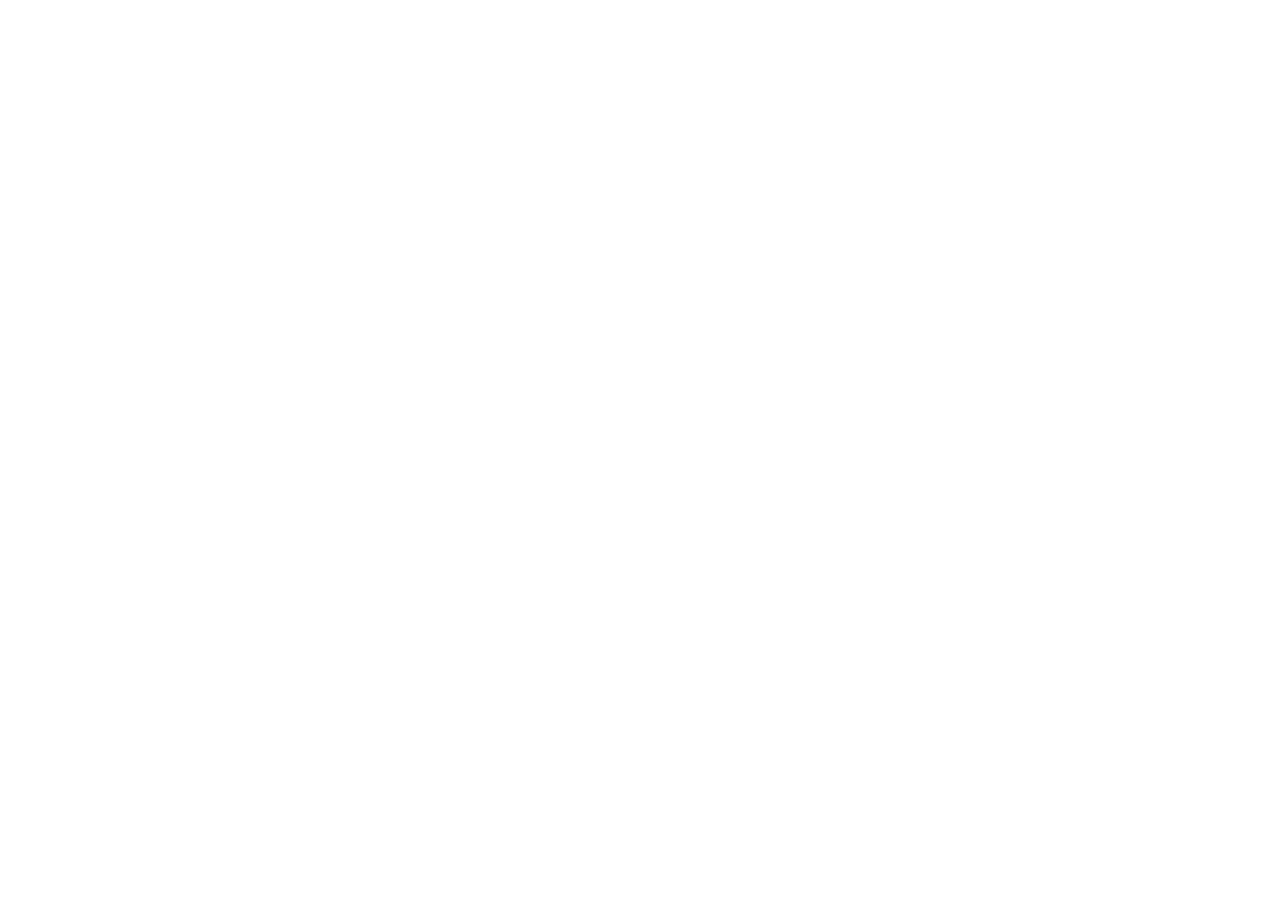
==== index.html @ 7edbe447 "inicio do projeto redes sociais" ====
<!DOCTYPE html>
<html lang="pt-br">
<head>
    <meta charset="UTF-8">
    <meta name="viewport" content="width=device-width, initial-scale=1.0">
    <title>Projeto Rede Social</title>
    <link rel="shortcut icon" href="favicon.ico" type="image/x-icon">
    <link rel="stylesheet" href="estilos/style.css">
</head>
<body>
    
</body>
</html>
---- estilos/style.css ----
@charset "UTF-8";

*{
    margin: 0px;
    padding: 0px;
}
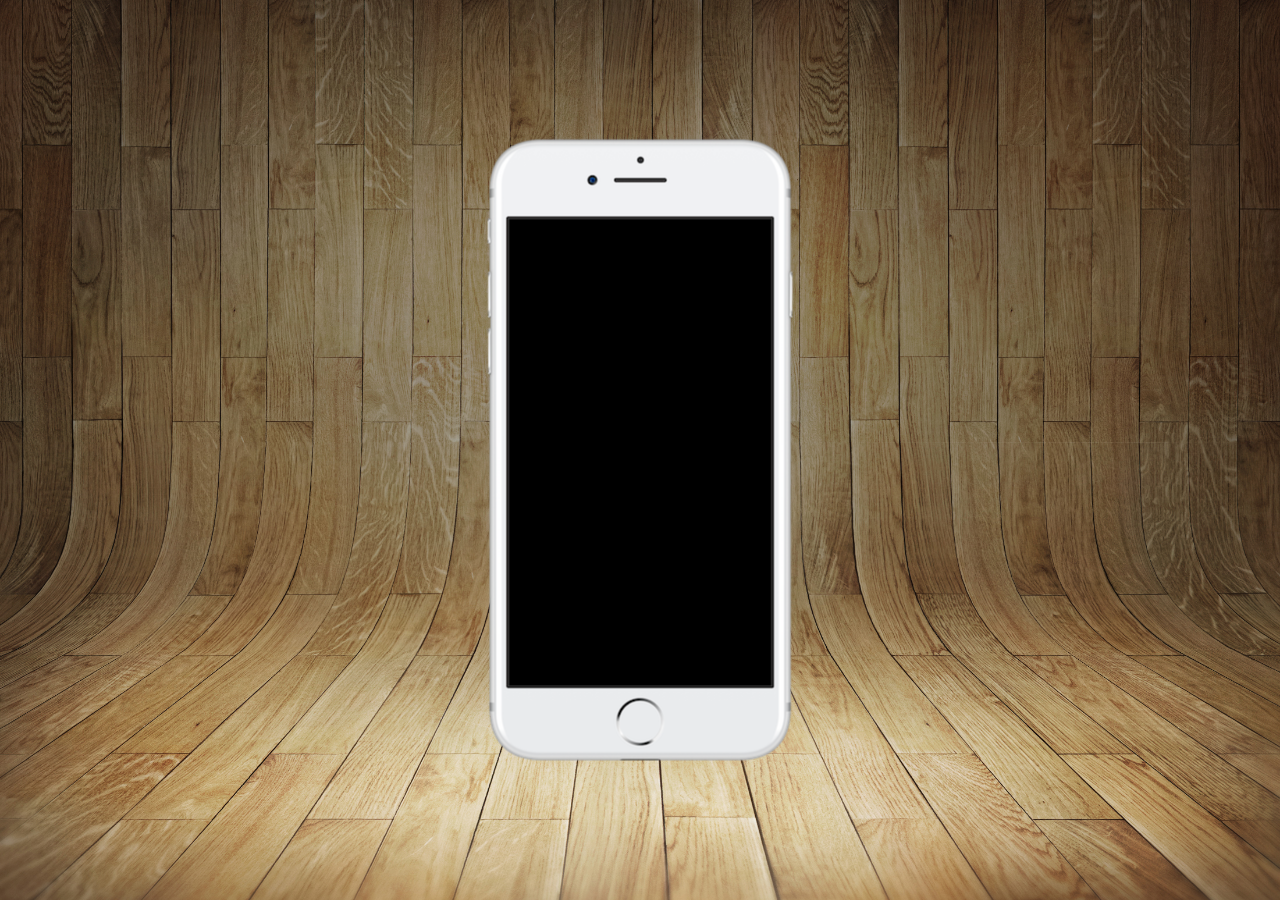
==== commit 255b840c: "pagina inicial" ====
--- a/index.html
+++ b/index.html
@@ -8,6 +8,14 @@
     <link rel="stylesheet" href="estilos/style.css">
 </head>
 <body>
-    
+    <main>
+        <section id="telefone">
+            
+        </section>
+
+        <section id="redes sociais">
+
+        </section>
+    </main>
 </body>
 </html>--- a/estilos/style.css
+++ b/estilos/style.css
@@ -3,4 +3,32 @@
 *{
     margin: 0px;
     padding: 0px;
+}
+
+html, body{
+    height: 100vh;
+    width: 100vw;
+    background-color: black;
+}
+
+body{
+    background: url(../imagens/fundo-madeira.jpg) no-repeat top center;
+    background-size: cover;
+    background-attachment: fixed;
+}
+
+main{
+    position: relative;
+    height: 100vh;
+}
+
+section#telefone{
+    position: absolute;
+    top: 50%;
+    left: 50%;
+    transform: translate(-50%, -50%);
+
+    height: 627px;
+    width: 311px;
+    background: url(../imagens/frame-iphone.png) no-repeat;
 }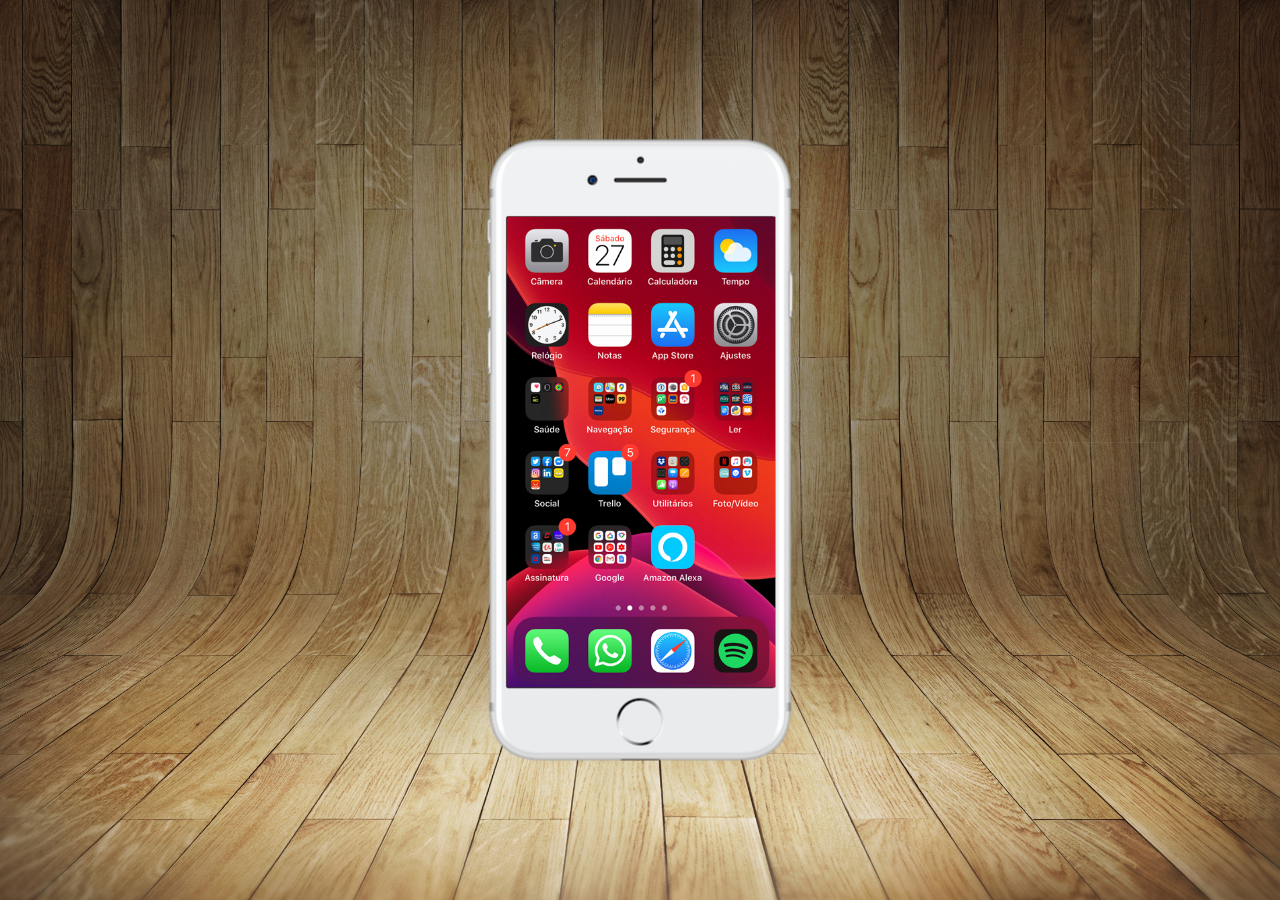
==== commit dca1291a: "telahome" ====
--- a/index.html
+++ b/index.html
@@ -10,7 +10,7 @@
 <body>
     <main>
         <section id="telefone">
-            
+            <iframe src="home.html" name="tela" id="tela" frameborder="0"></iframe>
         </section>
 
         <section id="redes sociais">
--- a/estilos/style.css
+++ b/estilos/style.css
@@ -31,4 +31,12 @@
     height: 627px;
     width: 311px;
     background: url(../imagens/frame-iphone.png) no-repeat;
+}
+
+iframe#tela{
+    position: relative;
+    top: 80px;
+    left: 22px;
+    width: 269px;
+    height: 471px;
 }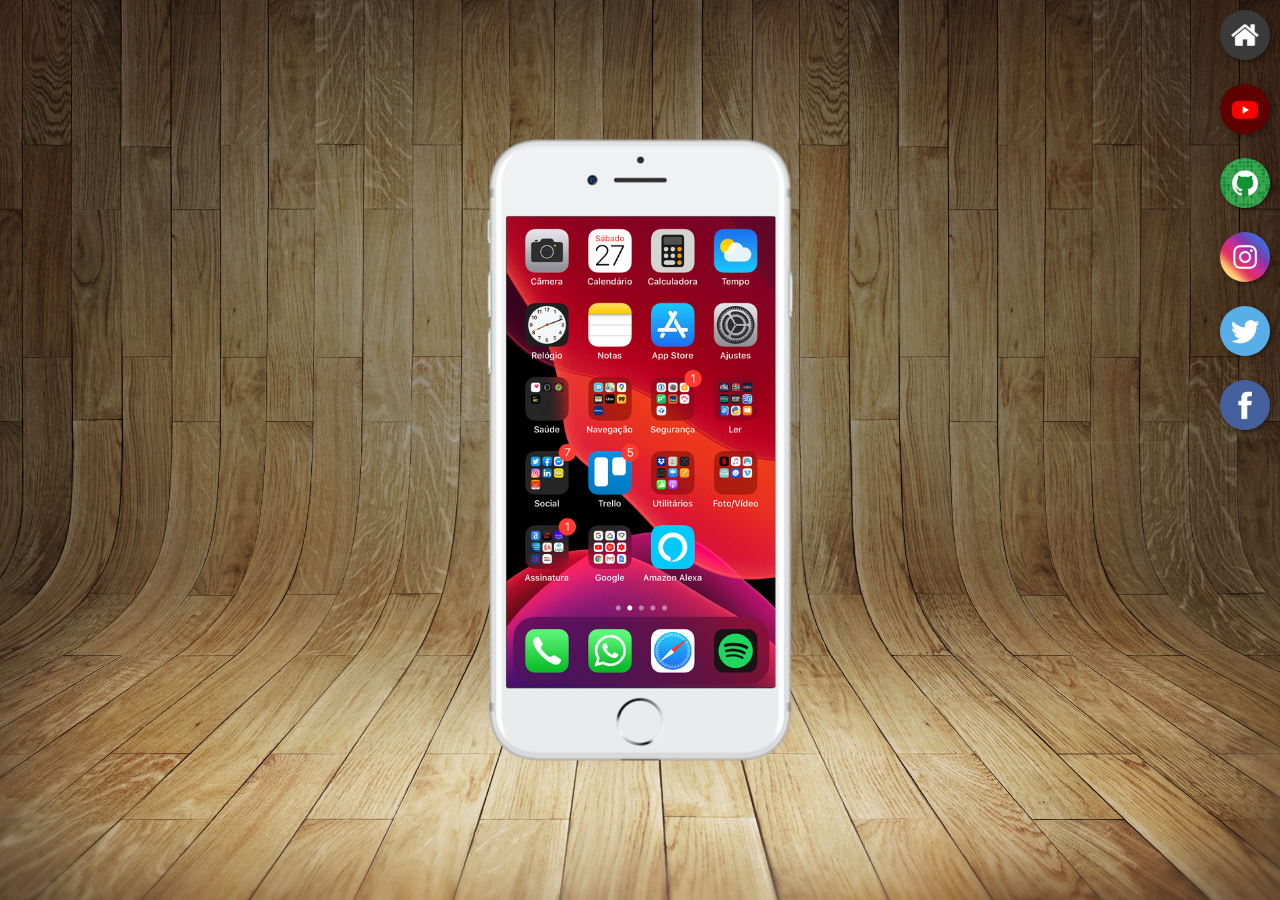
==== commit 0198c9fc: "botoeslaterais" ====
--- a/index.html
+++ b/index.html
@@ -10,11 +10,18 @@
 <body>
     <main>
         <section id="telefone">
-            <iframe src="home.html" name="tela" id="tela" frameborder="0"></iframe>
+            <iframe src="home.html" name="tela" id="tela" frameborder="0">
+                <p>Seu navegador não é compatível com isso.</p>
+            </iframe>
         </section>
 
-        <section id="redes sociais">
-
+        <section id="redes-sociais">
+            <a href="#" target="tela"><img src="imagens/logo-home.jpg" alt="Home"></a> <br>
+            <a href="#" target="tela"><img src="imagens/logo-youtube.jpg" alt="YouTube"></a> <br>
+            <a href="#" target="tela"><img src="imagens/logo-github.jpg" alt="GitHub"></a> <br>
+            <a href="#" target="tela"><img src="imagens/logo-instagram.jpg" alt="Instagram"></a> <br>
+            <a href="#" target="tela"><img src="imagens/logo-twitter.jpg" alt="X/Twitter"></a> <br>
+            <a href="#" target="tela"><img src="imagens/logo-facebook.jpg" alt="Facebook"></a> <br>
         </section>
     </main>
 </body>
--- a/estilos/style.css
+++ b/estilos/style.css
@@ -39,4 +39,23 @@
     left: 22px;
     width: 269px;
     height: 471px;
+}
+
+section#redes-sociais{
+    text-align: right;
+}
+
+section#redes-sociais img{
+    width: 50px;
+    margin: 10px;
+    border-radius: 50%;
+    box-shadow: 2px 2px 5px rgba(0, 0, 0, 0.400);
+    box-sizing: border-box;
+}
+
+section#redes-sociais img:hover{
+    border: 2px solid rgba(255, 255, 255, 0.637);
+    transform: translate(-3px, -3px);
+    box-shadow: 5px 5px 10px rgba(0, 0, 0, 0.400);
+    transition: transform .5s, border 1s;
 }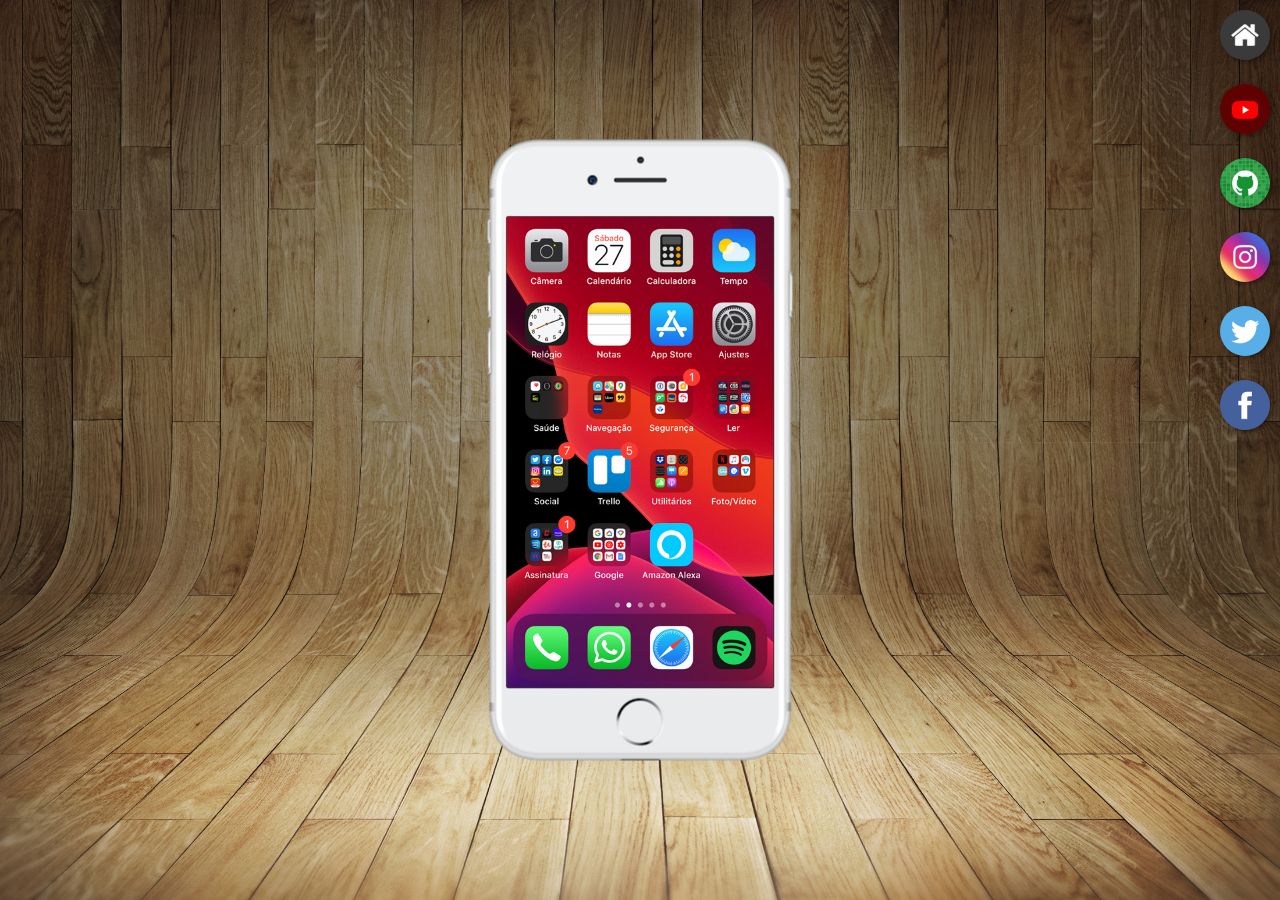
==== commit 907a3cd1: "fimdoprojetosocial" ====
--- a/index.html
+++ b/index.html
@@ -16,12 +16,12 @@
         </section>
 
         <section id="redes-sociais">
-            <a href="#" target="tela"><img src="imagens/logo-home.jpg" alt="Home"></a> <br>
-            <a href="#" target="tela"><img src="imagens/logo-youtube.jpg" alt="YouTube"></a> <br>
-            <a href="#" target="tela"><img src="imagens/logo-github.jpg" alt="GitHub"></a> <br>
-            <a href="#" target="tela"><img src="imagens/logo-instagram.jpg" alt="Instagram"></a> <br>
-            <a href="#" target="tela"><img src="imagens/logo-twitter.jpg" alt="X/Twitter"></a> <br>
-            <a href="#" target="tela"><img src="imagens/logo-facebook.jpg" alt="Facebook"></a> <br>
+            <a href="home.html" target="tela"><img src="imagens/logo-home.jpg" alt="Home"></a> <br>
+            <a href="youtube.html" target="tela"><img src="imagens/logo-youtube.jpg" alt="YouTube"></a> <br>
+            <a href="github.html" target="tela"><img src="imagens/logo-github.jpg" alt="GitHub"></a> <br>
+            <a href="instagram.html" target="tela"><img src="imagens/logo-instagram.jpg" alt="Instagram"></a> <br>
+            <a href="twitter.html" target="tela"><img src="imagens/logo-twitter.jpg" alt="X/Twitter"></a> <br>
+            <a href="facebook.html" target="tela"><img src="imagens/logo-facebook.jpg" alt="Facebook"></a> <br>
         </section>
     </main>
 </body>
--- a/estilos/style.css
+++ b/estilos/style.css
@@ -37,7 +37,7 @@
     position: relative;
     top: 80px;
     left: 22px;
-    width: 269px;
+    width: 267px;
     height: 471px;
 }
 
